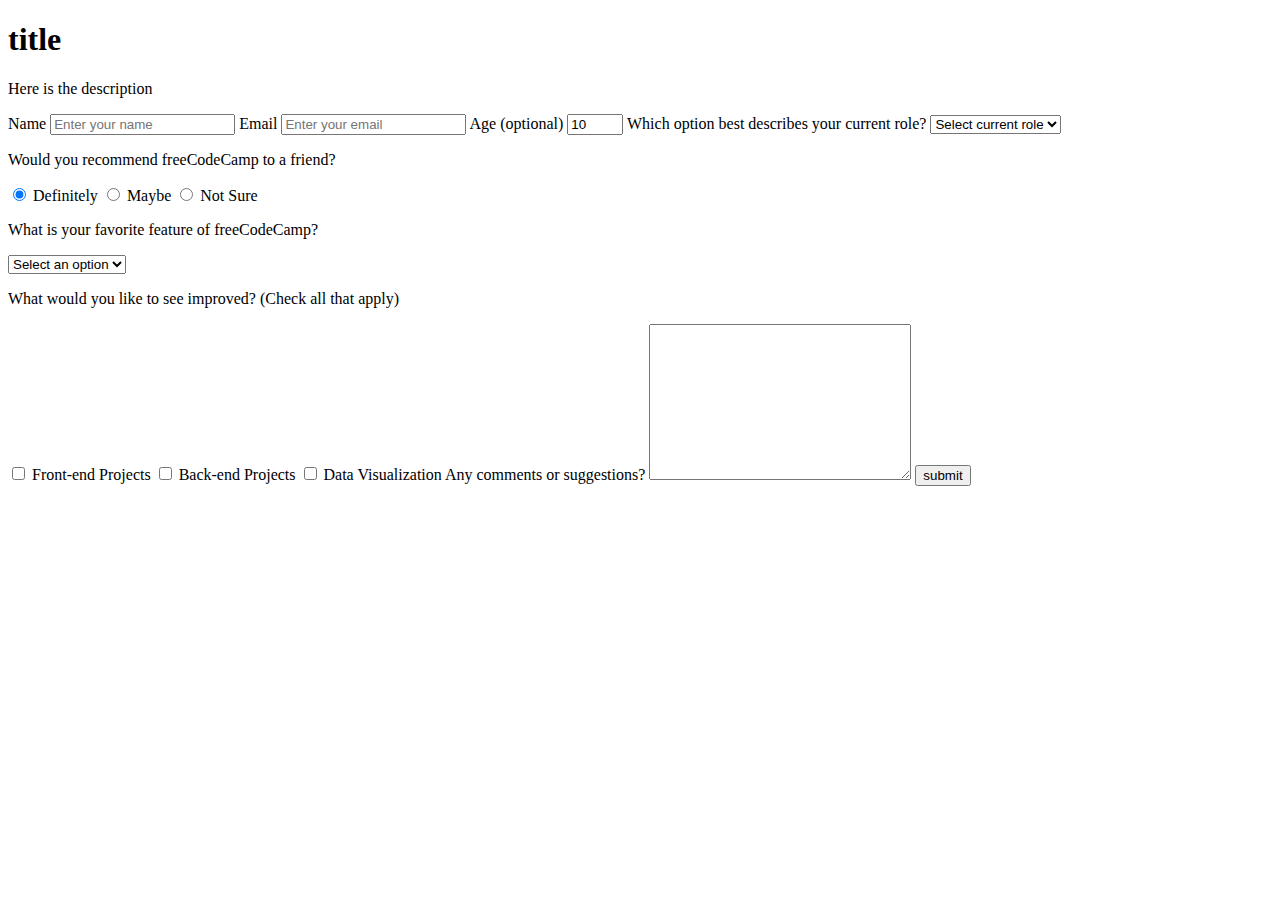
==== index.html @ d0e3878d "typed up the html" ====
<!DOCTYPE html>
<html lang="en">

  <head>
    <meta charset="UTF-8">
    <meta name="viewport" content="width=device-width, initial-scale=1.0">
    <title>Document</title>
    <link rel="stylesheet" href="style.css">
  </head>

  <!-- look up HTML5 validation error -->

  <body>

    <h1 id="title">title</h1>
    <p id="description">Here is the description</p>

    <form id="survey-form" action="">

      <!-- only made p tags for block level! -->
      <label id="name-label" for="name">Name</label>
      <input type="text" name="name" id="name" placeholder="Enter your name">
      <label id="email-label" for="email">Email</label>
      <input type="email" name="email" id="email" placeholder="Enter your email">

      <label id="number-label" for="number">Age (optional)</label>
      <input type="number" name="age" id="number" placeholder="Age" value="10" min="10" max="99">




      <label for="role">Which option best describes your current role?</label>
      <select name="role" id="dropdown">
        <option selected="true" disabled="true" value="Select current role">Select current role</option>
        <option value="Student">Student</option>
        <option value="Full Time Job">Full Time Job</option>
        <option value="Full Time Learner">Full Time Learner</option>
        <option value="Part Time Job">Part Time Job</option>
      </select>




      <p>Would you recommend freeCodeCamp to a friend?</p>

      <!-- have to make these block level! -->

      <input type="radio" name="user-recommend" id="definitely" checked value="definitely">
      <label for="definitely">Definitely</label>

      <input type="radio" name="user-recommend" id="maybe" value="maybe">
      <label for="maybe">Maybe</label>

      <input type="radio" name="user-recommend" id="not sure" value="not sure">
      <label for="not sure">Not Sure</label>


      <p>What is your favorite feature of freeCodeCamp?</p>
      <select name="" id="">
        <option value="Select an option" selected disabled>Select an option</option>
        <option value="Challenges">Challenges</option>
        <option value="Community">Community</option>
        <option value="Projects">Projects</option>
        <option value="Open Source">Open Source</option>
      </select>




      <p>What would you like to see improved? (Check all that apply)</p>

      <input type="checkbox" name="front-end-projects" id="front-end-projects" value="front-end-projects">
      <label for="front-end-projects">Front-end Projects</label>

      <input type="checkbox" name="back-end-projects" id="back-end-projects" value="back-end-projects">
      <label for="back-end-projects">Back-end Projects</label>

      <input type="checkbox" name="data-visualization" id="data-visualization" value="data-visualization">
      <label for="data-visualization">Data Visualization</label>


      <label for="suggestions">Any comments or suggestions?</label>
      <textarea name="suggestions" id="suggestions" cols="30" rows="10"></textarea>

      <input type="submit" id="submit" value="submit">

    </form>


    <script src="https://cdn.freecodecamp.org/testable-projects-fcc/v1/bundle.js"></script>
  </body>

</html>
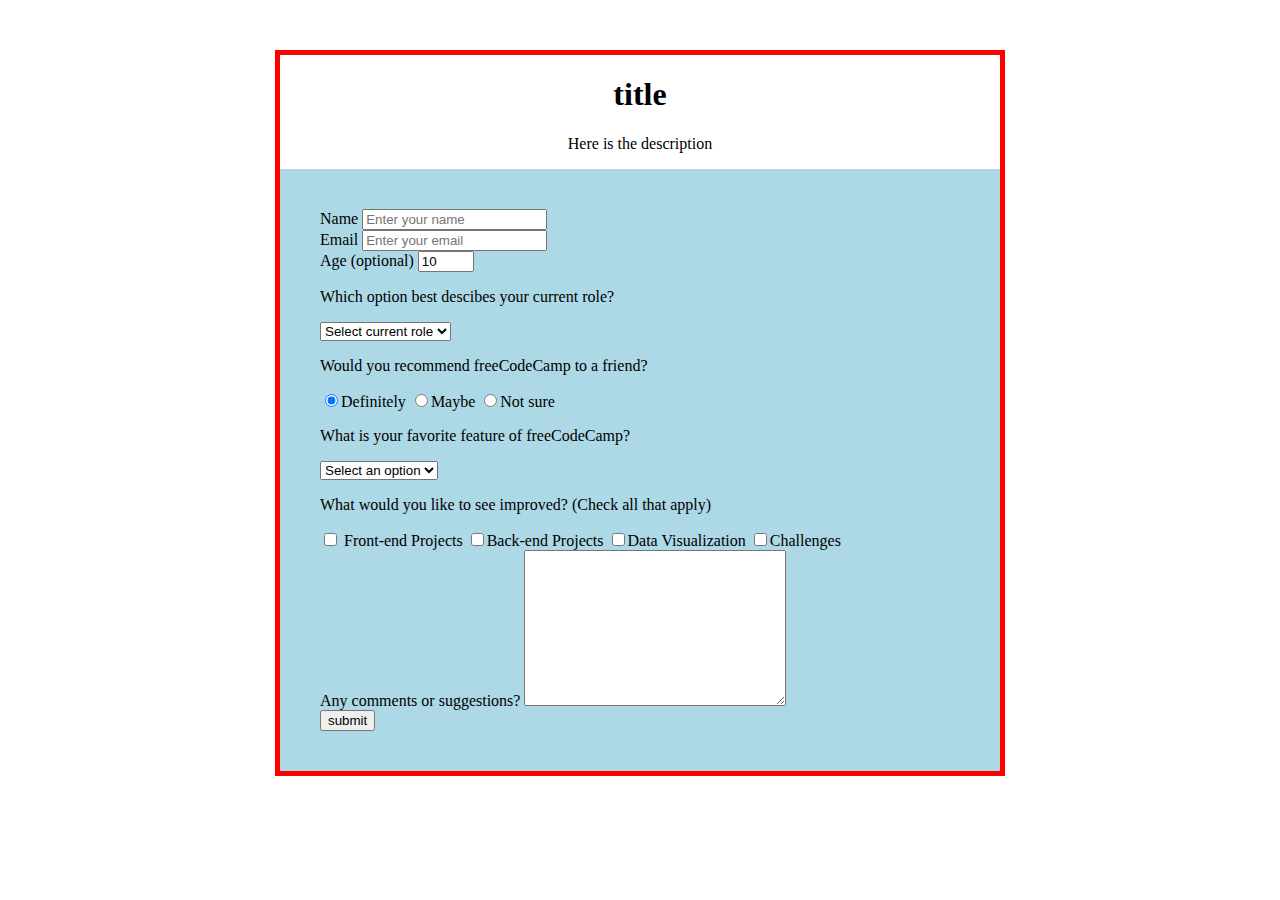
==== commit fca8755e: "some changes to html and css files" ====
--- a/index.html
+++ b/index.html
@@ -12,80 +12,102 @@
 
   <body>
 
-    <h1 id="title">title</h1>
-    <p id="description">Here is the description</p>
+    <div class="container">
 
-    <form id="survey-form" action="">
+      <h1 id="title">title</h1>
+      <p id="description">Here is the description</p>
 
-      <!-- only made p tags for block level! -->
-      <label id="name-label" for="name">Name</label>
-      <input type="text" name="name" id="name" placeholder="Enter your name">
-      <label id="email-label" for="email">Email</label>
-      <input type="email" name="email" id="email" placeholder="Enter your email">
+      <form id="survey-form" action="">
 
-      <label id="number-label" for="number">Age (optional)</label>
-      <input type="number" name="age" id="number" placeholder="Age" value="10" min="10" max="99">
+
+        <!-- wrapping the label and input in a div makes them block level -->
+        <div class="form-group">
+          <label id="name-label" for="name">Name</label>
+          <input type="text" name="name" id="name" placeholder="Enter your name">
+        </div>
+
+        <div class="form-group">
+          <label id="email-label" for="email">Email</label>
+          <input type="email" name="email" id="email" placeholder="Enter your email">
+        </div>
+
+        <div class="form-group">
+          <label id="number-label" for="number">Age (optional)</label>
+          <input type="number" name="age" id="number" placeholder="Age" value="10" min="10" max="15">
+        </div>
+
+
+        <!-- no label for the select/option thing -->
+        <div class="form-group">
+          <p>Which option best descibes your current role?</p>
+          <select name="role" id="dropdown">
+            <option selected="true" disabled="true" value="Select current role">Select current role</option>
+            <option value="Student">Student</option>
+            <option value="Full Time Job">Full Time Job</option>
+            <option value="Full Time Learner">Full Time Learner</option>
+            <option value="Part Time Job">Part Time Job</option>
+          </select>
+        </div>
+
+
+        <div class="form-group">
+          <p>Would you recommend freeCodeCamp to a friend?</p>
+          <!-- have to make these block level! -->
+          <label>
+            <input type="radio" name="user-recommend" id="definitely" checked value="definitely">Definitely
+          </label>
+          <label>
+            <input type="radio" name="user-recommend" id="maybe" value="maybe">Maybe
+          </label>
+          <label>
+            <input type="radio" name="user-recommend" id="not sure" value="not sure">Not sure
+          </label>
+        </div>
+        <!-- no label for select/option thing -->
+        <div class="form-group">
+          <p>What is your favorite feature of freeCodeCamp?</p>
+          <select name="" id="">
+            <option value="Select an option" selected disabled>Select an option</option>
+            <option value="Challenges">Challenges</option>
+            <option value="Community">Community</option>
+            <option value="Projects">Projects</option>
+            <option value="Open Source">Open Source</option>
+          </select>
+        </div>
 
 
 
-
-      <label for="role">Which option best describes your current role?</label>
-      <select name="role" id="dropdown">
-        <option selected="true" disabled="true" value="Select current role">Select current role</option>
-        <option value="Student">Student</option>
-        <option value="Full Time Job">Full Time Job</option>
-        <option value="Full Time Learner">Full Time Learner</option>
-        <option value="Part Time Job">Part Time Job</option>
-      </select>
+        <div class="form-group">
+          <p>What would you like to see improved? (Check all that apply)</p>
+          <!-- here, the label wraps around the input so we can style it as just the label -->
+          <label>
+            <input type="checkbox" name="prefer" value="front-end-projects"> Front-end Projects
+          </label>
+          <label>
+            <input type="checkbox" name="prefer" value="back-end-projects">Back-end Projects
+          </label>
+          <label>
+            <input type="checkbox" name="prefer" value="data-visualization">Data Visualization
+          </label>
+          <label>
+            <input type="checkbox" name="prefer" value="challenges">Challenges
+          </label>
+        </div>
 
 
+        <div class="form-group">
+          <label for="suggestions">Any comments or suggestions?</label>
+          <textarea name="suggestions" id="suggestions" cols="30" rows="10"></textarea>
+        </div>
+
+        <div class="form-group">
+          <input type="submit" id="submit" value="submit">
+        </div>
 
 
-      <p>Would you recommend freeCodeCamp to a friend?</p>
+      </form>
 
-      <!-- have to make these block level! -->
-
-      <input type="radio" name="user-recommend" id="definitely" checked value="definitely">
-      <label for="definitely">Definitely</label>
-
-      <input type="radio" name="user-recommend" id="maybe" value="maybe">
-      <label for="maybe">Maybe</label>
-
-      <input type="radio" name="user-recommend" id="not sure" value="not sure">
-      <label for="not sure">Not Sure</label>
-
-
-      <p>What is your favorite feature of freeCodeCamp?</p>
-      <select name="" id="">
-        <option value="Select an option" selected disabled>Select an option</option>
-        <option value="Challenges">Challenges</option>
-        <option value="Community">Community</option>
-        <option value="Projects">Projects</option>
-        <option value="Open Source">Open Source</option>
-      </select>
-
-
-
-
-      <p>What would you like to see improved? (Check all that apply)</p>
-
-      <input type="checkbox" name="front-end-projects" id="front-end-projects" value="front-end-projects">
-      <label for="front-end-projects">Front-end Projects</label>
-
-      <input type="checkbox" name="back-end-projects" id="back-end-projects" value="back-end-projects">
-      <label for="back-end-projects">Back-end Projects</label>
-
-      <input type="checkbox" name="data-visualization" id="data-visualization" value="data-visualization">
-      <label for="data-visualization">Data Visualization</label>
-
-
-      <label for="suggestions">Any comments or suggestions?</label>
-      <textarea name="suggestions" id="suggestions" cols="30" rows="10"></textarea>
-
-      <input type="submit" id="submit" value="submit">
-
-    </form>
-
+    </div>
 
     <script src="https://cdn.freecodecamp.org/testable-projects-fcc/v1/bundle.js"></script>
   </body>
--- a/style.css
+++ b/style.css
@@ -0,0 +1,80 @@
+/* *{
+  margin: 0;
+} */
+
+
+:root{
+  --color-white: #f3f3f3;
+  --color-darkblue: #1b1b32;
+  --color-darkblue-alpha: rgba(27, 27, 50, 0.8);
+  --color-green: #37af65;
+}
+
+/* body::before{
+  content: '';
+  position: fixed;
+  top: 0;
+  left: 0;
+  height: 100%;
+  width: 100%;
+  z-index: -1;
+  background: var(--color-darkblue);
+  background-image: linear-gradient(
+      115deg,
+      rgba(58, 58, 158, 0.8),
+      rgba(136, 136, 206, 0.7)
+    ),
+    url(https://raw.githubusercontent.com/lasjorg/fcc-form-example-image/master/67103817-7c51e200-f18b-11e9-975f-f74561336a9a-lj.jpg);
+  background-size: cover;
+  background-repeat: no-repeat;
+  background-position: center;
+} */
+
+body{
+  margin: 0;
+}
+
+
+
+
+/* these 3 selectors responsively change the container width */
+
+.container{
+  border: 5px solid red;
+  width: 100%;
+  margin: 50px auto 0 auto;
+}
+
+@media (min-width: 576px){
+  .container{
+    max-width: 540px;
+  }
+}
+
+@media (min-width: 768px){
+  .container{
+    max-width: 720px;
+  }
+}
+
+/* this responsively changes the padding on the survery form */
+
+#survey-form{
+  padding: 40px 10px;
+  background: lightblue;
+  /* margin: 0 auto; */
+}
+
+@media (min-width: 480px){
+  #survey-form{
+    padding: 40px;
+  }
+}
+
+
+
+
+
+#title, #description{
+  text-align: center;
+}
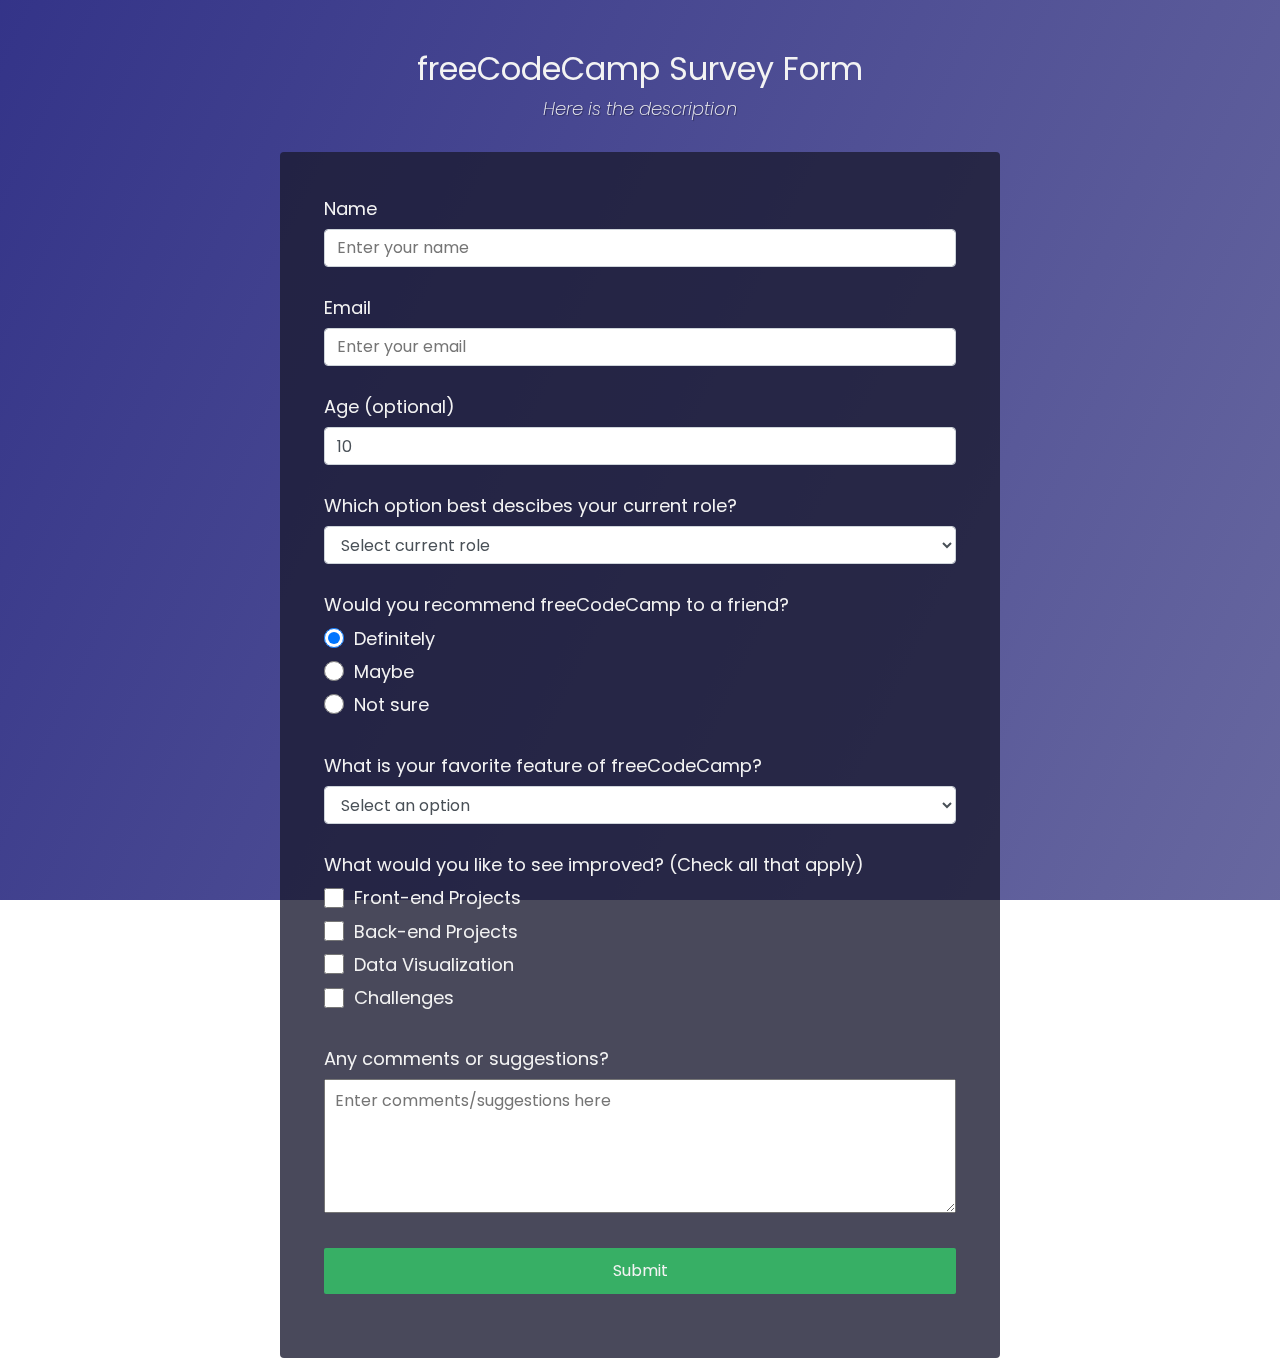
==== commit 30437618: "final version...i think" ====
--- a/index.html
+++ b/index.html
@@ -14,33 +14,35 @@
 
     <div class="container">
 
-      <h1 id="title">title</h1>
-      <p id="description">Here is the description</p>
+      <header class="header">
+        <h1 id="title" class="text-center">freeCodeCamp Survey Form</h1>
+        <p id="description" class="description text-center">Here is the description</p>
+      </header>
 
       <form id="survey-form" action="">
-
 
         <!-- wrapping the label and input in a div makes them block level -->
         <div class="form-group">
           <label id="name-label" for="name">Name</label>
-          <input type="text" name="name" id="name" placeholder="Enter your name">
+          <input class="form-control" type="text" name="name" id="name" placeholder="Enter your name">
         </div>
 
         <div class="form-group">
           <label id="email-label" for="email">Email</label>
-          <input type="email" name="email" id="email" placeholder="Enter your email">
+          <input class="form-control" type="email" name="email" id="email" placeholder="Enter your email">
         </div>
 
         <div class="form-group">
           <label id="number-label" for="number">Age (optional)</label>
-          <input type="number" name="age" id="number" placeholder="Age" value="10" min="10" max="15">
+          <input class="form-control" type="number" name="age" id="number" placeholder="Age" value="10" min="10"
+            max="15">
         </div>
 
 
         <!-- no label for the select/option thing -->
         <div class="form-group">
           <p>Which option best descibes your current role?</p>
-          <select name="role" id="dropdown">
+          <select class="form-control" name="role" id="dropdown">
             <option selected="true" disabled="true" value="Select current role">Select current role</option>
             <option value="Student">Student</option>
             <option value="Full Time Job">Full Time Job</option>
@@ -63,10 +65,11 @@
             <input type="radio" name="user-recommend" id="not sure" value="not sure">Not sure
           </label>
         </div>
+
         <!-- no label for select/option thing -->
         <div class="form-group">
           <p>What is your favorite feature of freeCodeCamp?</p>
-          <select name="" id="">
+          <select class="form-control" name="" id="">
             <option value="Select an option" selected disabled>Select an option</option>
             <option value="Challenges">Challenges</option>
             <option value="Community">Community</option>
@@ -97,11 +100,12 @@
 
         <div class="form-group">
           <label for="suggestions">Any comments or suggestions?</label>
-          <textarea name="suggestions" id="suggestions" cols="30" rows="10"></textarea>
+          <textarea name="suggestions" id="suggestions" cols="30" rows="5"
+            placeholder="Enter comments/suggestions here"></textarea>
         </div>
 
         <div class="form-group">
-          <input type="submit" id="submit" value="submit">
+          <input type="submit" id="submit" value="Submit">
         </div>
 
 
--- a/style.css
+++ b/style.css
@@ -1,7 +1,6 @@
-/* *{
-  margin: 0;
-} */
 
+/* imported google fonts to our CSS */
+@import url('https://fonts.googleapis.com/css?family=Poppins:200i,400&display=swap');
 
 :root{
   --color-white: #f3f3f3;
@@ -10,7 +9,26 @@
   --color-green: #37af65;
 }
 
-/* body::before{
+*,
+*::before,
+*::after {
+  box-sizing: border-box;
+}
+  
+
+
+
+body{
+  margin: 0;
+  font-size: 1rem;
+  font-weight: 400;
+  font-family: 'Poppins', sans-serif;
+  line-height: 1.4;
+  color: var(--color-white);
+}
+
+
+body::before{
   content: '';
   position: fixed;
   top: 0;
@@ -20,19 +38,16 @@
   z-index: -1;
   background: var(--color-darkblue);
   background-image: linear-gradient(
-      115deg,
-      rgba(58, 58, 158, 0.8),
-      rgba(136, 136, 206, 0.7)
-    ),
-    url(https://raw.githubusercontent.com/lasjorg/fcc-form-example-image/master/67103817-7c51e200-f18b-11e9-975f-f74561336a9a-lj.jpg);
+    115deg,
+    rgba(58,58,158,0.8),
+    rgba(136,136,206,0.7)
+  ),
+  url(https://cdn.freecodecamp.org/testable-projects-fcc/images/survey-form-background.jpeg);
   background-size: cover;
   background-repeat: no-repeat;
   background-position: center;
-} */
+}
 
-body{
-  margin: 0;
-}
 
 
 
@@ -40,9 +55,10 @@
 /* these 3 selectors responsively change the container width */
 
 .container{
-  border: 5px solid red;
+  /* background-color: lightblue; */
   width: 100%;
-  margin: 50px auto 0 auto;
+  /* not sure why i have less margin than the example */
+  margin: 3.125rem auto 0 auto;
 }
 
 @media (min-width: 576px){
@@ -59,22 +75,110 @@
 
 /* this responsively changes the padding on the survery form */
 
-#survey-form{
-  padding: 40px 10px;
-  background: lightblue;
+form{
+  background: var(--color-darkblue-alpha);
+  padding: 2.5rem 0.625rem;
+  border-radius: 0.25rem;
   /* margin: 0 auto; */
 }
 
 @media (min-width: 480px){
-  #survey-form{
-    padding: 40px;
+   form{
+    padding: 2.5rem;
   }
 }
 
 
 
+h1{
+  font-weight: 400;
+  line-height: 1.2;
+}
 
+p{
+  font-size: 1.125rem;
+}
 
-#title, #description{
+h1, p{
+  margin: 0 0 0.5rem 0;
+}
+
+label{
+  display: flex;
+  align-items: center;
+  font-size: 1.125rem;
+  margin-bottom: 0.5rem;
+}
+
+input, select, textarea{
+  margin: 0;
+  font-family: inherit;
+  font-size: inherit;
+  line-height: inherit;
+}
+
+input[type="submit"]{
+  border: none;
+}
+
+.header{
+  padding: 0 0.625rem;
+  margin-bottom: 1.875rem;
+}
+
+.description{
+  font-style: italic;
+  font-weight: 200;
+  text-shadow: 1px 1px 1px rgba(0,0,0,0.4);
+}
+
+.text-center{
   text-align: center;
 }
+
+.form-group{
+  margin: 0 auto 1.25rem auto;
+  padding: 0.25rem;
+}
+
+.form-control{
+  display: block;
+  width: 100%;
+  height: 2.375rem;
+  padding: 0.375rem 0.75rem;
+  color: #495057;
+  background-color: #fff;
+  background-clip: padding-box;
+  border: 1px solid #ced4da;
+  border-radius: 0.25rem;
+  transition: border-color 0.15s ease-in-out, box-shadow 0.15s ease-in-out;
+}
+
+.form-control:focus{
+  border-color: #80bdff;
+  outline: 0;
+  box-shadow: 0 0 0 0.2rem rgba(0,123,255,0.25);
+}
+
+input[type="radio"], input[type="checkbox"]{
+  display: inline-block;
+  margin-right: 0.625rem;
+  min-width: 1.25rem;
+  min-height: 1.25rem;
+}
+
+textarea{
+  min-height: 100px;
+  width: 100%;
+  padding: 0.625rem;
+  resize: vertical;
+}
+
+input[type="submit"]{
+  width: 100%;
+  padding: 0.75rem;
+  color: var(--color-white);
+  background: var(--color-green);
+  border-radius: 0.125rem;
+  cursor: pointer;
+}
